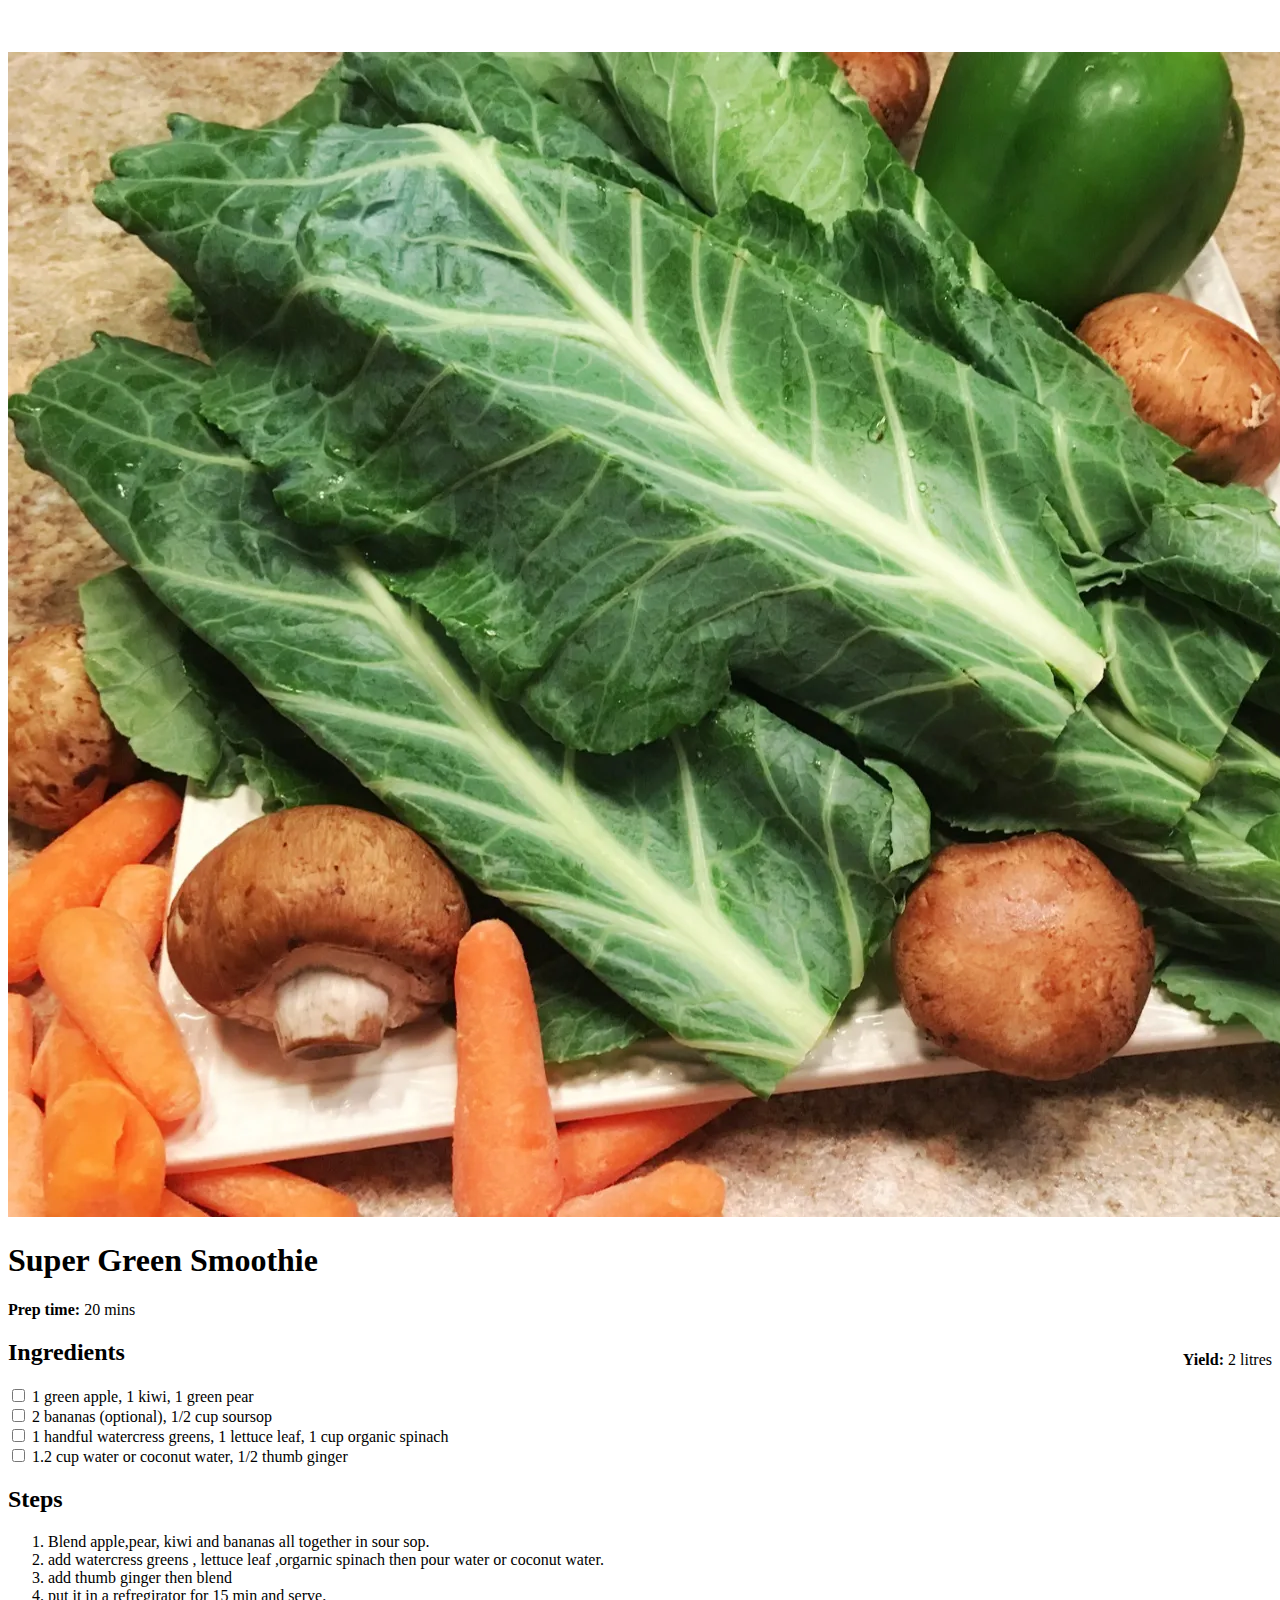
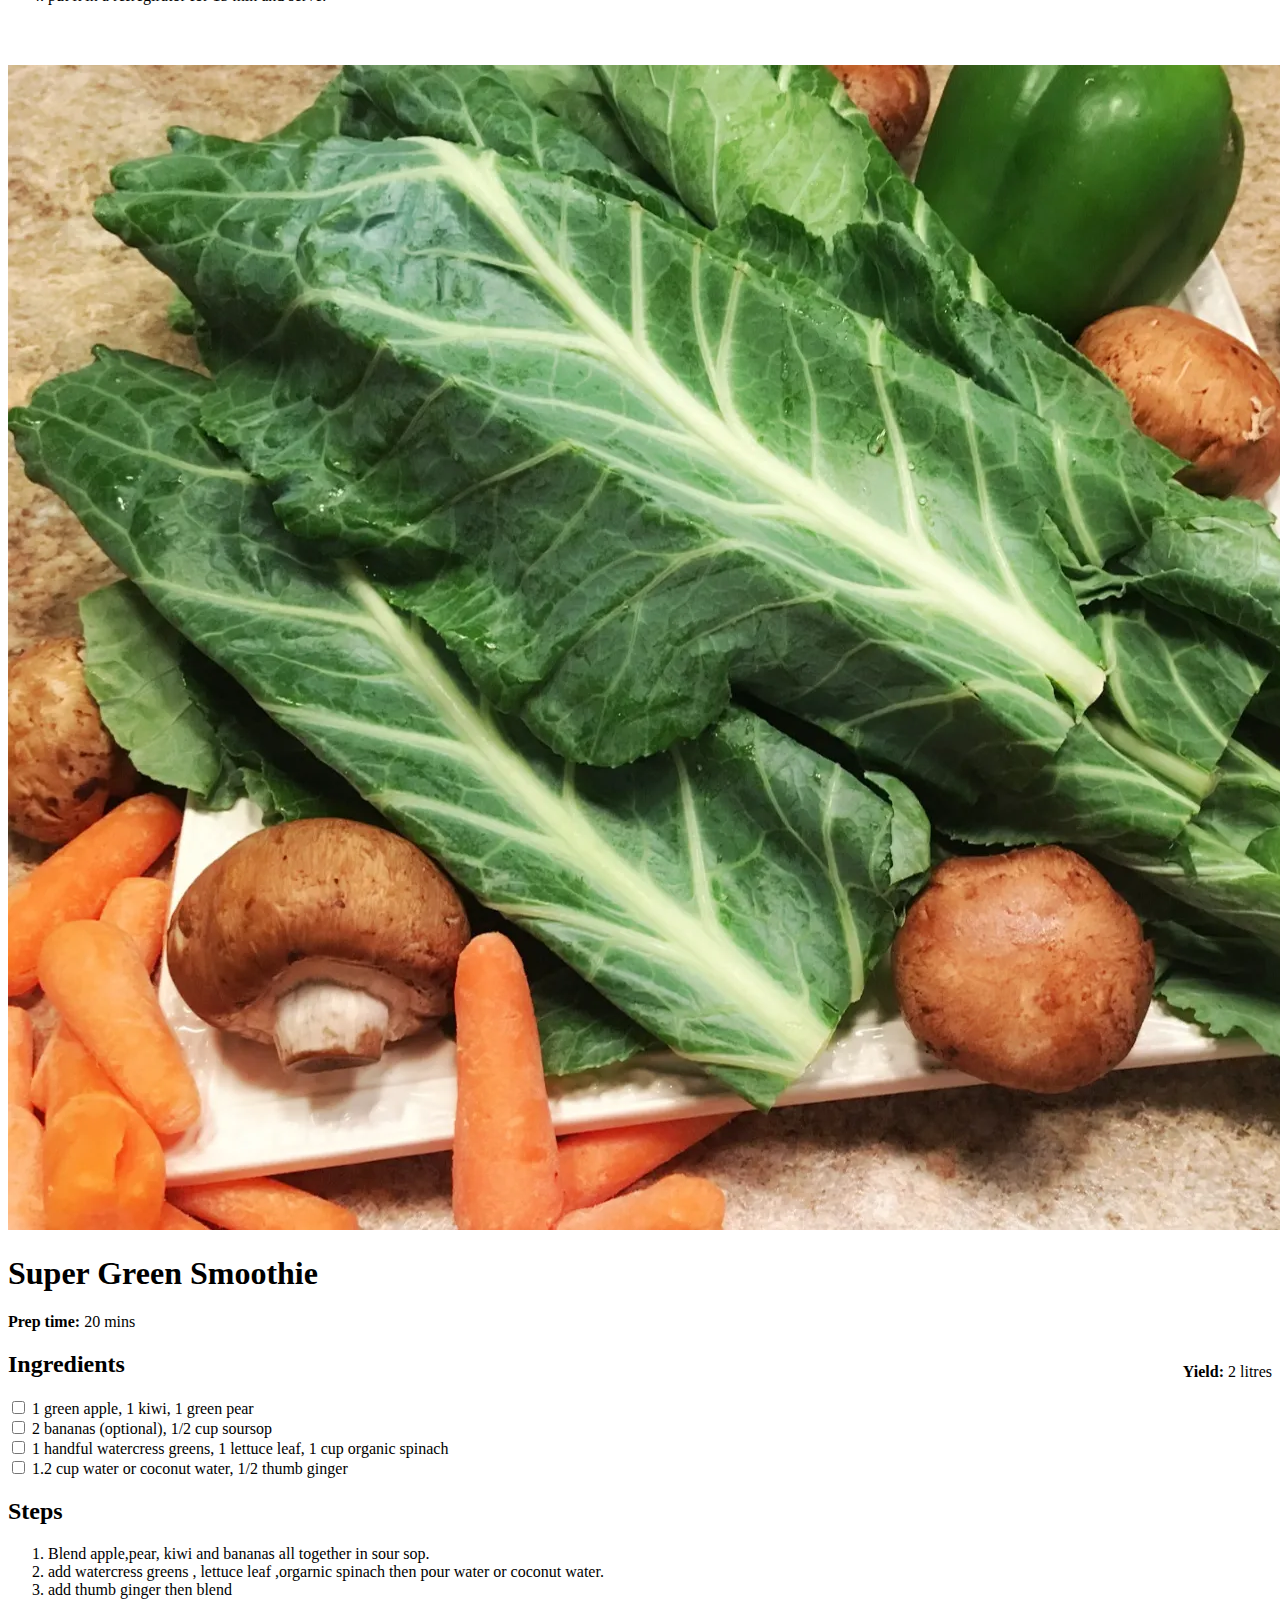
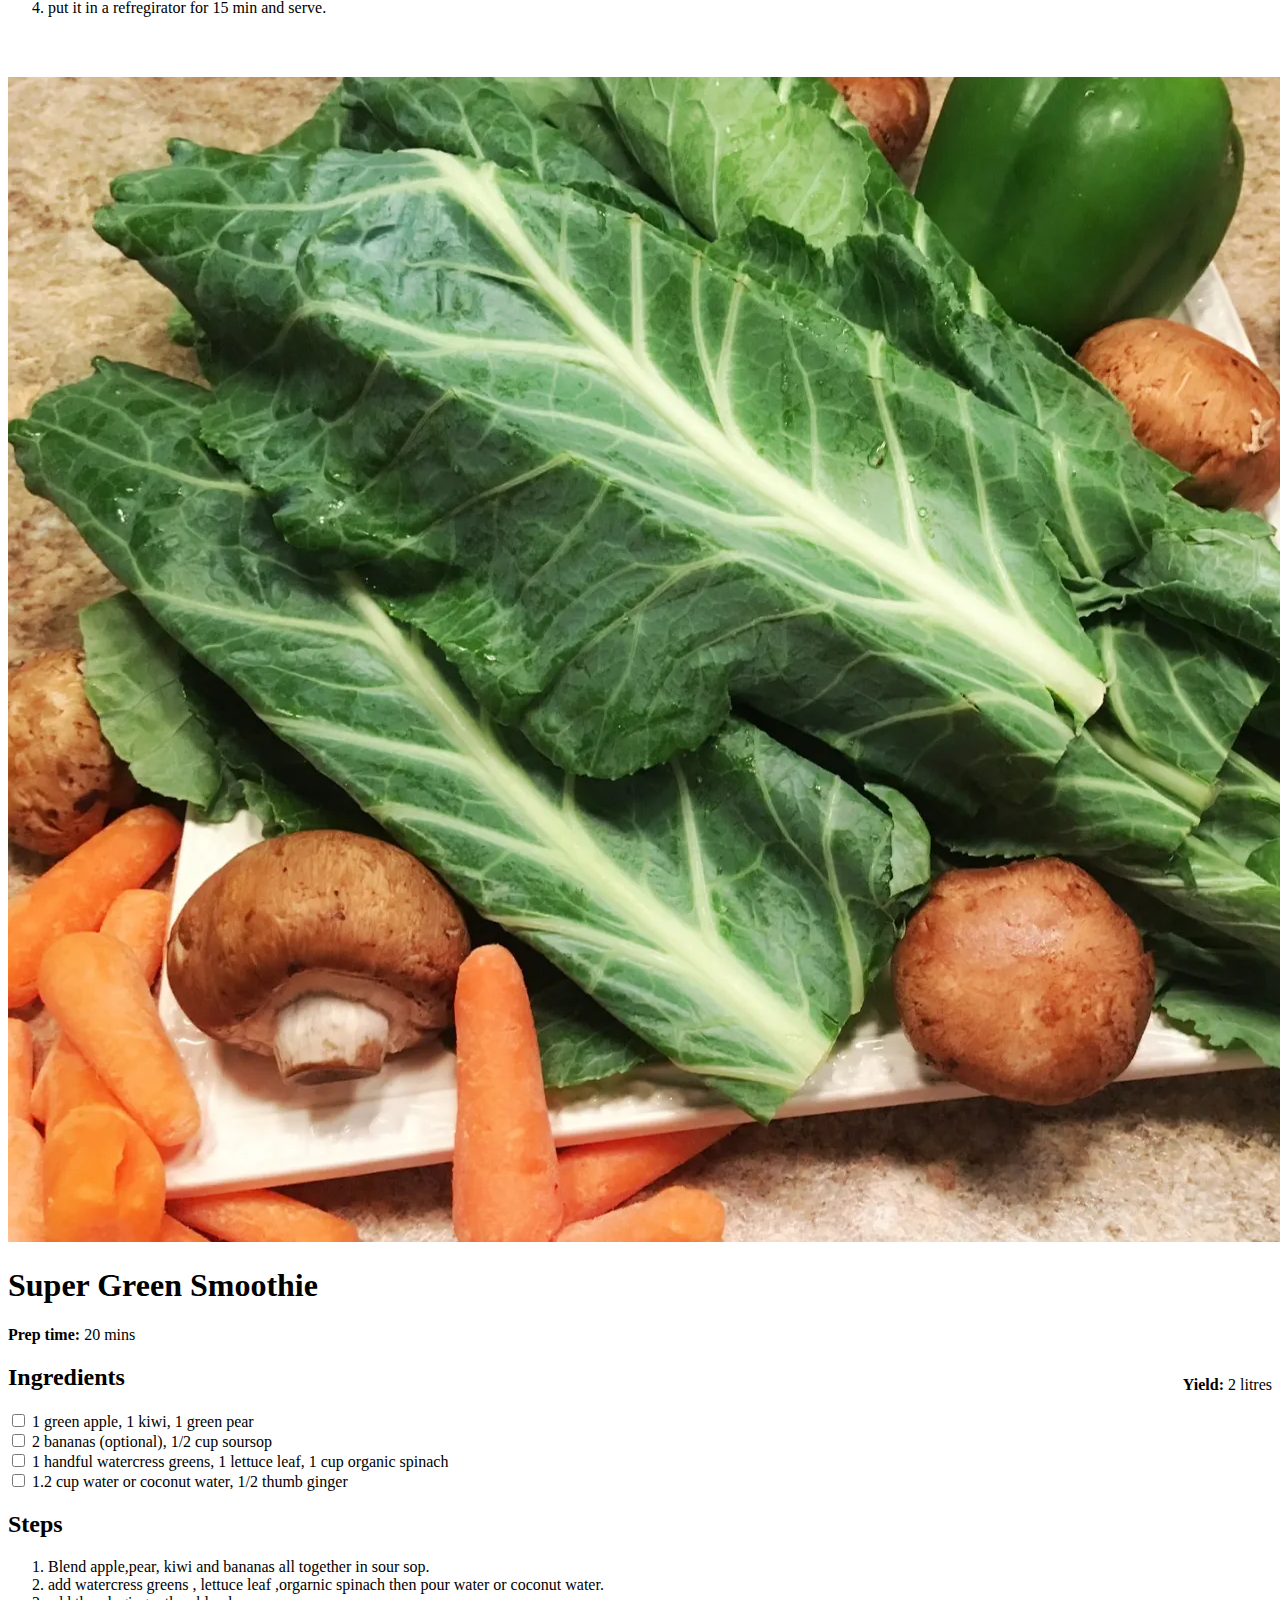
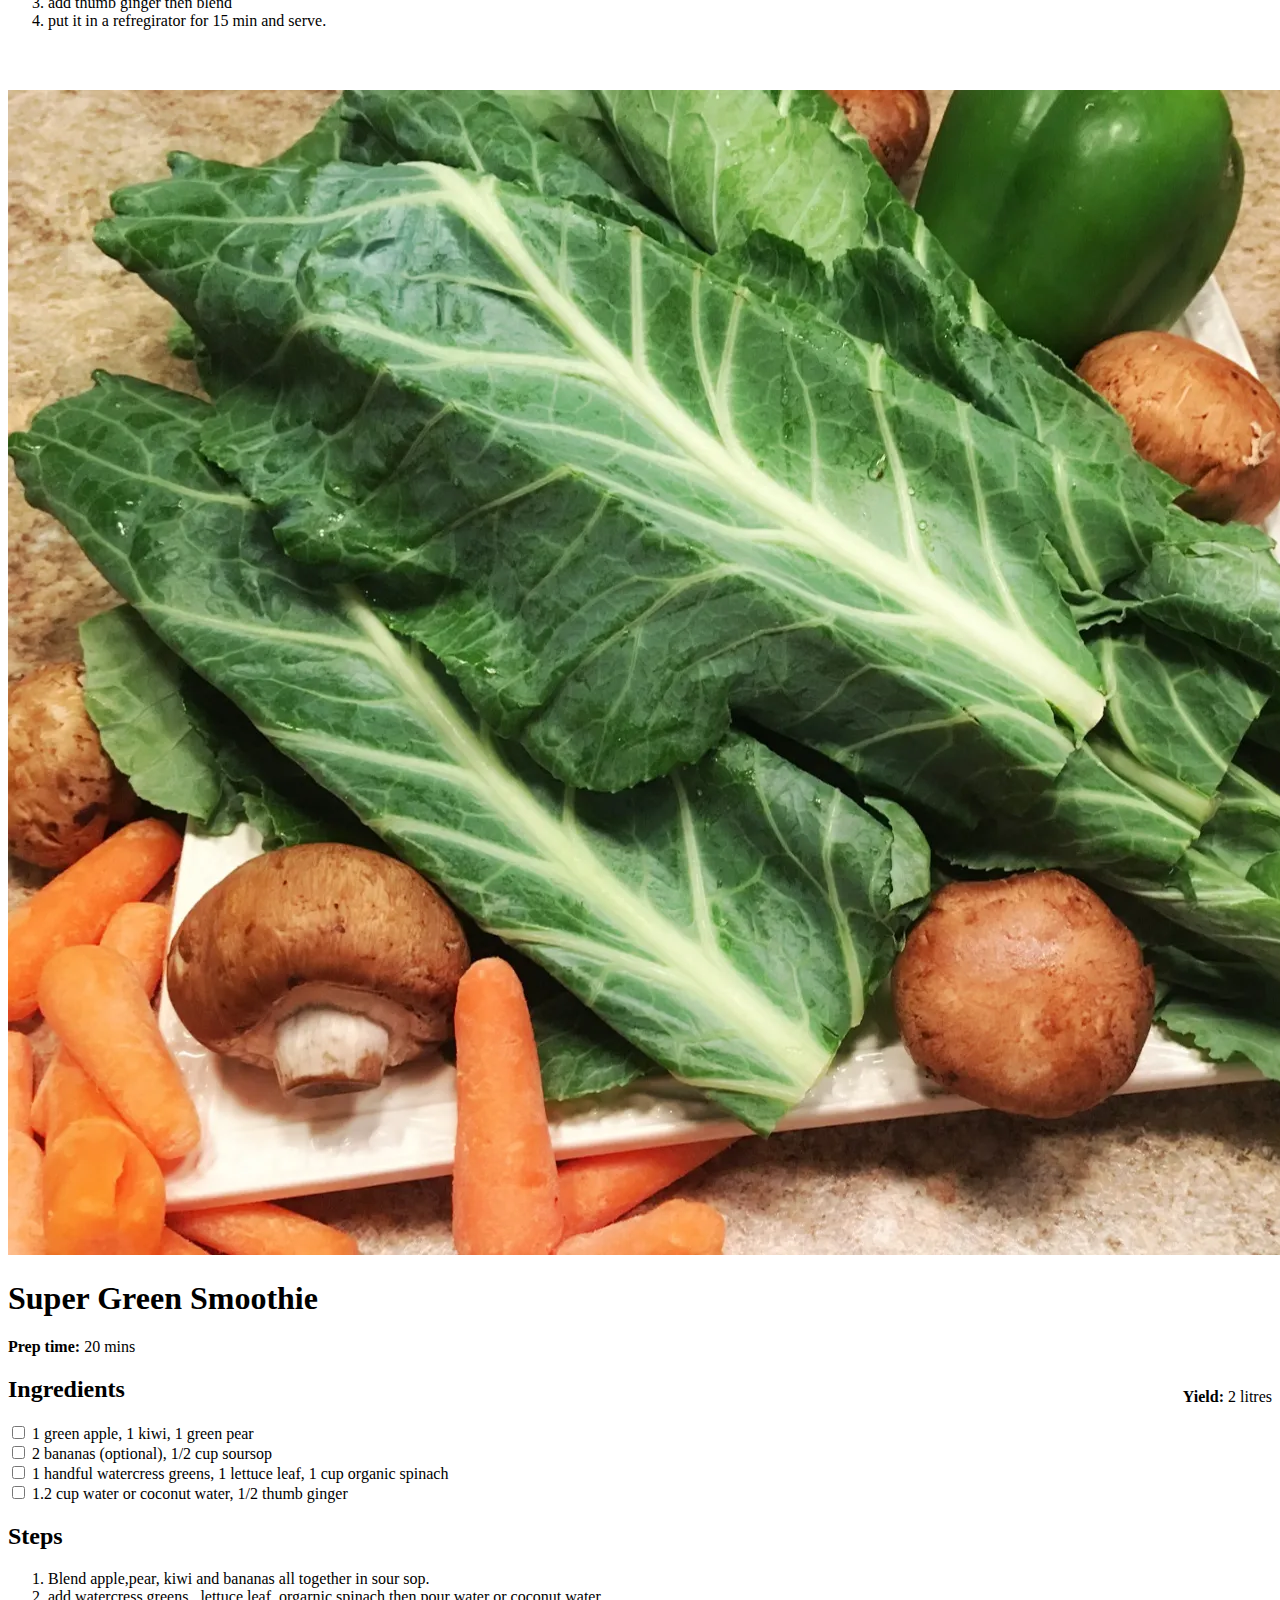
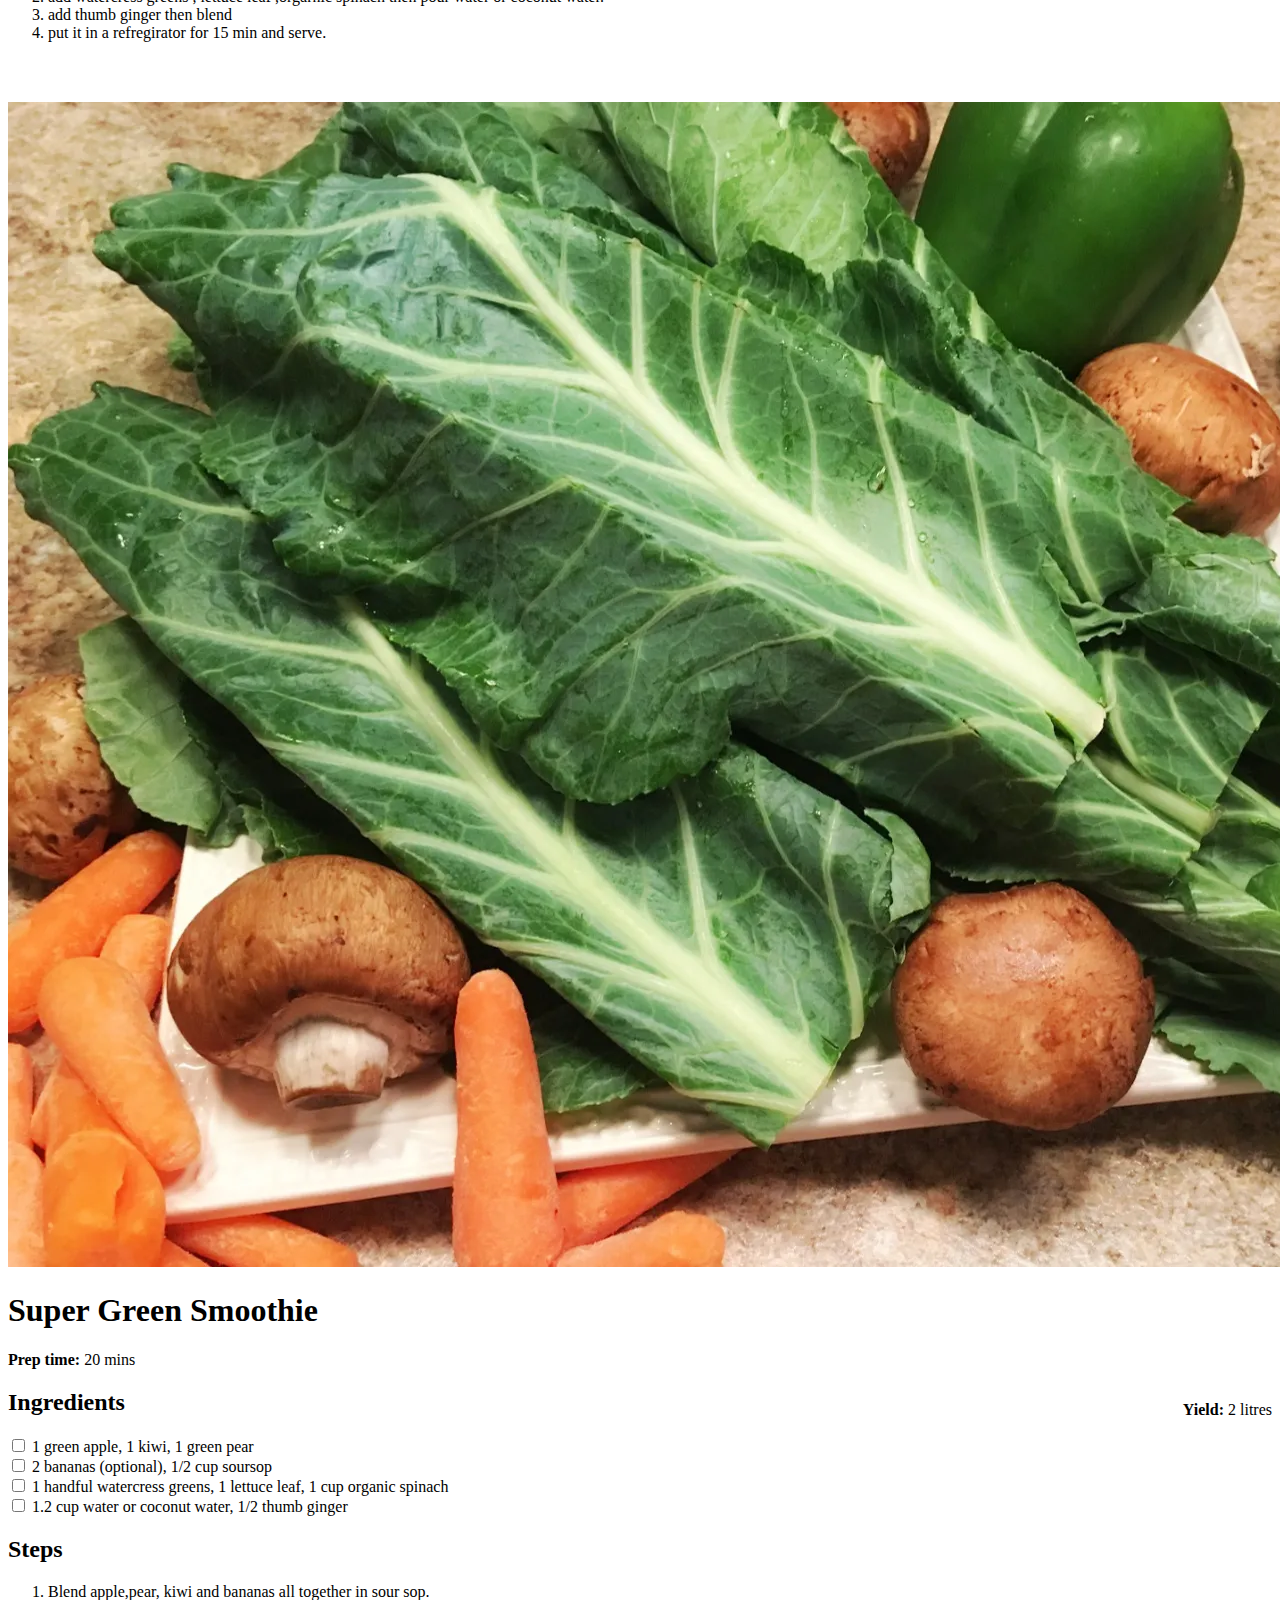
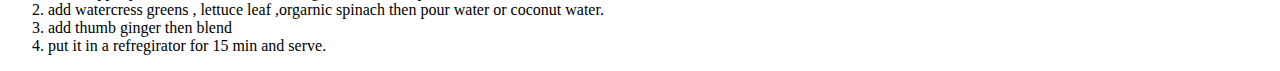
==== greens.html @ c5605684 "Rename Greens.html to greens.html" ====
<!DOCTYPE html>
<html>
<head>
    <meta charset='utf-8'>
    <meta http-equiv='X-UA-Compatible' content='IE=edge'>
    <title>My Recipy Book | Drinks | Super Green Smoothie</title>
    <meta name='viewport' content='width=device-width, initial-scale=1'>
    <link rel='stylesheet' type='text/css' media='screen' href='style.css'>
    <link rel="stylesheet" href="MyRecipeBook-Resources/fontAwesome/css/all.css"
    <script src='main.js'></script>
</head>
<body class="body-recipe">
    <div class="header">
        <a href="drinks.html">
            <i class="fas fa-arrow-left"></i>
        </a>
        <img src="images/logo-text.png">
    </div>
    <div id="recipe">
        <div class="recipe-details">
            <img src="images/Collard-Greens-Header-Header.webp">
            <h1>Super Green Smoothie</h1>

            <div class="recipe-details-info">
                <p><b>Prep time:</b> 20 mins</p>
                <p style="float: right; "><b>Yield:</b> 2 litres</p>
            </div>

            <div class="recipe-details-ingredients">
                <h2>Ingredients</h2>

                <input id="check-01" type="checkbox">
                <label for="check-01">
                    1 green apple, 1 kiwi, 1 green pear</label>
                <br>

                <input id="check-02" type="checkbox">
                <label for="check-02">2 bananas (optional), 1/2 cup soursop</label>
                <br>

                <input id="check-03" type="checkbox">
                <label for="check-03">1 handful watercress greens, 1 lettuce leaf, 1 cup organic spinach</label>
                <br>

                <input id="check-04" type="checkbox">
                <label for="check-04">1.2 cup water or coconut water, 1/2 thumb ginger</label>
                <br>

                
            </div>

            <div class="recipe-details-step">
                <h2>Steps</h2>
                <ol>
                    <li>Blend apple,pear, kiwi and bananas all together in sour sop.</li>
                    <li>add watercress greens , lettuce leaf ,orgarnic spinach then pour water or coconut water.</li>
                    <li> add thumb ginger then blend</li>
                    <li>put it in a refregirator for 15 min and serve.</li>
                </ol>
            </div>
        </div>
    </div>
    
</body>
</html><!DOCTYPE html>
<html>
<head>
    <meta charset='utf-8'>
    <meta http-equiv='X-UA-Compatible' content='IE=edge'>
    <title>My Recipy Book | Drinks | Super Green Smoothie</title>
    <meta name='viewport' content='width=device-width, initial-scale=1'>
    <link rel='stylesheet' type='text/css' media='screen' href='style.css'>
    <link rel="stylesheet" href="MyRecipeBook-Resources/fontAwesome/css/all.css"
    <script src='main.js'></script>
</head>
<body class="body-recipe">
    <div class="header">
        <a href="drinks.html">
            <i class="fas fa-arrow-left"></i>
        </a>
        <img src="images/logo-text.png">
    </div>
    <div id="recipe">
        <div class="recipe-details">
            <img src="images/Collard-Greens-Header-Header.webp">
            <h1>Super Green Smoothie</h1>

            <div class="recipe-details-info">
                <p><b>Prep time:</b> 20 mins</p>
                <p style="float: right; "><b>Yield:</b> 2 litres</p>
            </div>

            <div class="recipe-details-ingredients">
                <h2>Ingredients</h2>

                <input id="check-01" type="checkbox">
                <label for="check-01">
                    1 green apple, 1 kiwi, 1 green pear</label>
                <br>

                <input id="check-02" type="checkbox">
                <label for="check-02">2 bananas (optional), 1/2 cup soursop</label>
                <br>

                <input id="check-03" type="checkbox">
                <label for="check-03">1 handful watercress greens, 1 lettuce leaf, 1 cup organic spinach</label>
                <br>

                <input id="check-04" type="checkbox">
                <label for="check-04">1.2 cup water or coconut water, 1/2 thumb ginger</label>
                <br>

                
            </div>

            <div class="recipe-details-step">
                <h2>Steps</h2>
                <ol>
                    <li>Blend apple,pear, kiwi and bananas all together in sour sop.</li>
                    <li>add watercress greens , lettuce leaf ,orgarnic spinach then pour water or coconut water.</li>
                    <li> add thumb ginger then blend</li>
                    <li>put it in a refregirator for 15 min and serve.</li>
                </ol>
            </div>
        </div>
    </div>
    
</body>
</html><!DOCTYPE html>
<html>
<head>
    <meta charset='utf-8'>
    <meta http-equiv='X-UA-Compatible' content='IE=edge'>
    <title>My Recipy Book | Drinks | Super Green Smoothie</title>
    <meta name='viewport' content='width=device-width, initial-scale=1'>
    <link rel='stylesheet' type='text/css' media='screen' href='style.css'>
    <link rel="stylesheet" href="MyRecipeBook-Resources/fontAwesome/css/all.css"
    <script src='main.js'></script>
</head>
<body class="body-recipe">
    <div class="header">
        <a href="drinks.html">
            <i class="fas fa-arrow-left"></i>
        </a>
        <img src="images/logo-text.png">
    </div>
    <div id="recipe">
        <div class="recipe-details">
            <img src="images/Collard-Greens-Header-Header.webp">
            <h1>Super Green Smoothie</h1>

            <div class="recipe-details-info">
                <p><b>Prep time:</b> 20 mins</p>
                <p style="float: right; "><b>Yield:</b> 2 litres</p>
            </div>

            <div class="recipe-details-ingredients">
                <h2>Ingredients</h2>

                <input id="check-01" type="checkbox">
                <label for="check-01">
                    1 green apple, 1 kiwi, 1 green pear</label>
                <br>

                <input id="check-02" type="checkbox">
                <label for="check-02">2 bananas (optional), 1/2 cup soursop</label>
                <br>

                <input id="check-03" type="checkbox">
                <label for="check-03">1 handful watercress greens, 1 lettuce leaf, 1 cup organic spinach</label>
                <br>

                <input id="check-04" type="checkbox">
                <label for="check-04">1.2 cup water or coconut water, 1/2 thumb ginger</label>
                <br>

                
            </div>

            <div class="recipe-details-step">
                <h2>Steps</h2>
                <ol>
                    <li>Blend apple,pear, kiwi and bananas all together in sour sop.</li>
                    <li>add watercress greens , lettuce leaf ,orgarnic spinach then pour water or coconut water.</li>
                    <li> add thumb ginger then blend</li>
                    <li>put it in a refregirator for 15 min and serve.</li>
                </ol>
            </div>
        </div>
    </div>
    
</body>
</html><!DOCTYPE html>
<html>
<head>
    <meta charset='utf-8'>
    <meta http-equiv='X-UA-Compatible' content='IE=edge'>
    <title>My Recipy Book | Drinks | Super Green Smoothie</title>
    <meta name='viewport' content='width=device-width, initial-scale=1'>
    <link rel='stylesheet' type='text/css' media='screen' href='style.css'>
    <script src='main.js'></script>
</head>
<body class="body-recipe">
    <div class="header">
        <a href="drinks.html">
            <i class="fas fa-arrow-left"></i>
        </a>
        <img src="images/logo-text.png">
    </div>
    <div id="recipe">
        <div class="recipe-details">
            <img src="images/Collard-Greens-Header-Header.webp">
            <h1>Super Green Smoothie</h1>

            <div class="recipe-details-info">
                <p><b>Prep time:</b> 20 mins</p>
                <p style="float: right; "><b>Yield:</b> 2 litres</p>
            </div>

            <div class="recipe-details-ingredients">
                <h2>Ingredients</h2>

                <input id="check-01" type="checkbox">
                <label for="check-01">
                    1 green apple, 1 kiwi, 1 green pear</label>
                <br>

                <input id="check-02" type="checkbox">
                <label for="check-02">2 bananas (optional), 1/2 cup soursop</label>
                <br>

                <input id="check-03" type="checkbox">
                <label for="check-03">1 handful watercress greens, 1 lettuce leaf, 1 cup organic spinach</label>
                <br>

                <input id="check-04" type="checkbox">
                <label for="check-04">1.2 cup water or coconut water, 1/2 thumb ginger</label>
                <br>

                
            </div>

            <div class="recipe-details-step">
                <h2>Steps</h2>
                <ol>
                    <li>Blend apple,pear, kiwi and bananas all together in sour sop.</li>
                    <li>add watercress greens , lettuce leaf ,orgarnic spinach then pour water or coconut water.</li>
                    <li> add thumb ginger then blend</li>
                    <li>put it in a refregirator for 15 min and serve.</li>
                </ol>
            </div>
        </div>
    </div>
    
</body>
</html><!DOCTYPE html>
<html>
<head>
    <meta charset='utf-8'>
    <meta http-equiv='X-UA-Compatible' content='IE=edge'>
    <title>My Recipy Book | Drinks | Super Green Smoothie</title>
    <meta name='viewport' content='width=device-width, initial-scale=1'>
    <link rel='stylesheet' type='text/css' media='screen' href='style.css'>
    <script src='main.js'></script>
</head>
<body class="body-recipe">
    <div class="header">
        <a href="drinks.html">
            <i class="fas fa-arrow-left"></i>
        </a>
        <img src="images/logo-text.png">
    </div>
    <div id="recipe">
        <div class="recipe-details">
            <img src="images/Collard-Greens-Header-Header.webp">
            <h1>Super Green Smoothie</h1>

            <div class="recipe-details-info">
                <p><b>Prep time:</b> 20 mins</p>
                <p style="float: right; "><b>Yield:</b> 2 litres</p>
            </div>

            <div class="recipe-details-ingredients">
                <h2>Ingredients</h2>

                <input id="check-01" type="checkbox">
                <label for="check-01">
                    1 green apple, 1 kiwi, 1 green pear</label>
                <br>

                <input id="check-02" type="checkbox">
                <label for="check-02">2 bananas (optional), 1/2 cup soursop</label>
                <br>

                <input id="check-03" type="checkbox">
                <label for="check-03">1 handful watercress greens, 1 lettuce leaf, 1 cup organic spinach</label>
                <br>

                <input id="check-04" type="checkbox">
                <label for="check-04">1.2 cup water or coconut water, 1/2 thumb ginger</label>
                <br>

                
            </div>

            <div class="recipe-details-step">
                <h2>Steps</h2>
                <ol>
                    <li>Blend apple,pear, kiwi and bananas all together in sour sop.</li>
                    <li>add watercress greens , lettuce leaf ,orgarnic spinach then pour water or coconut water.</li>
                    <li> add thumb ginger then blend</li>
                    <li>put it in a refregirator for 15 min and serve.</li>
                </ol>
            </div>
        </div>
    </div>
</body>
</html>
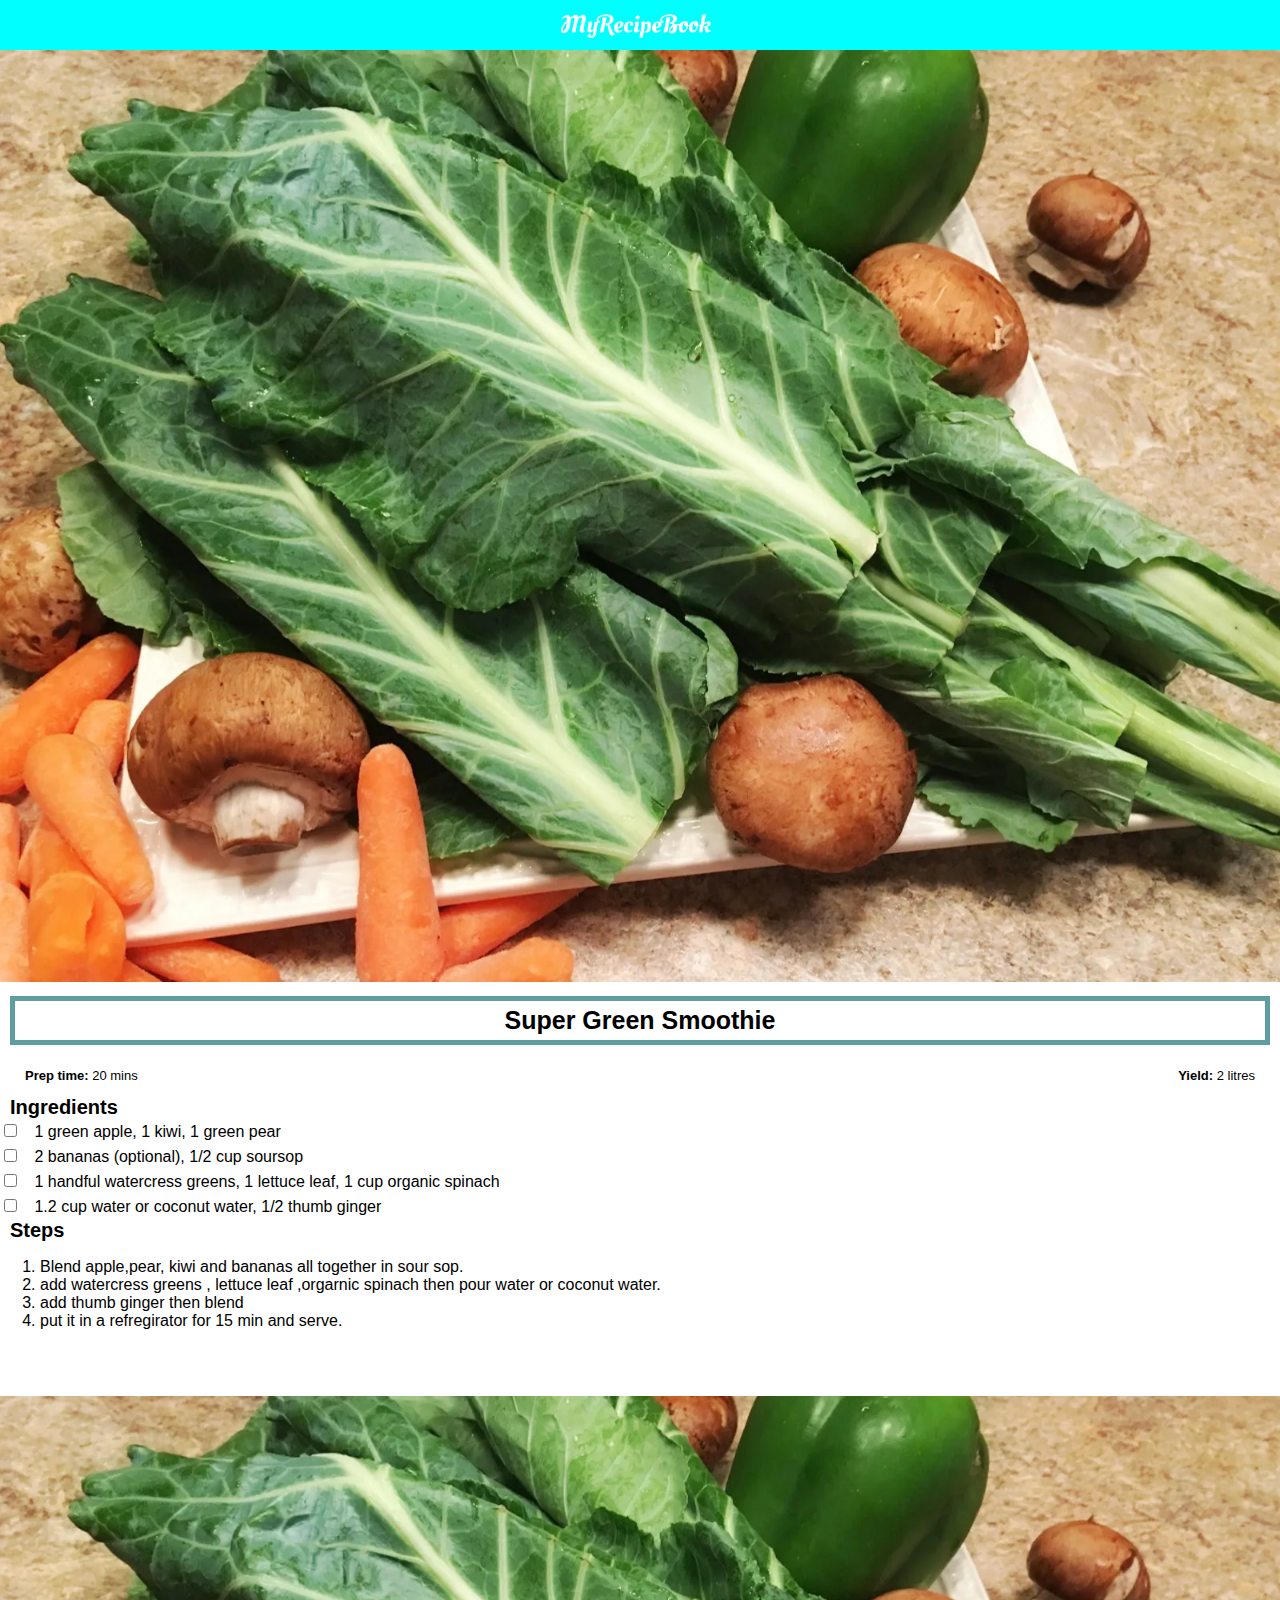
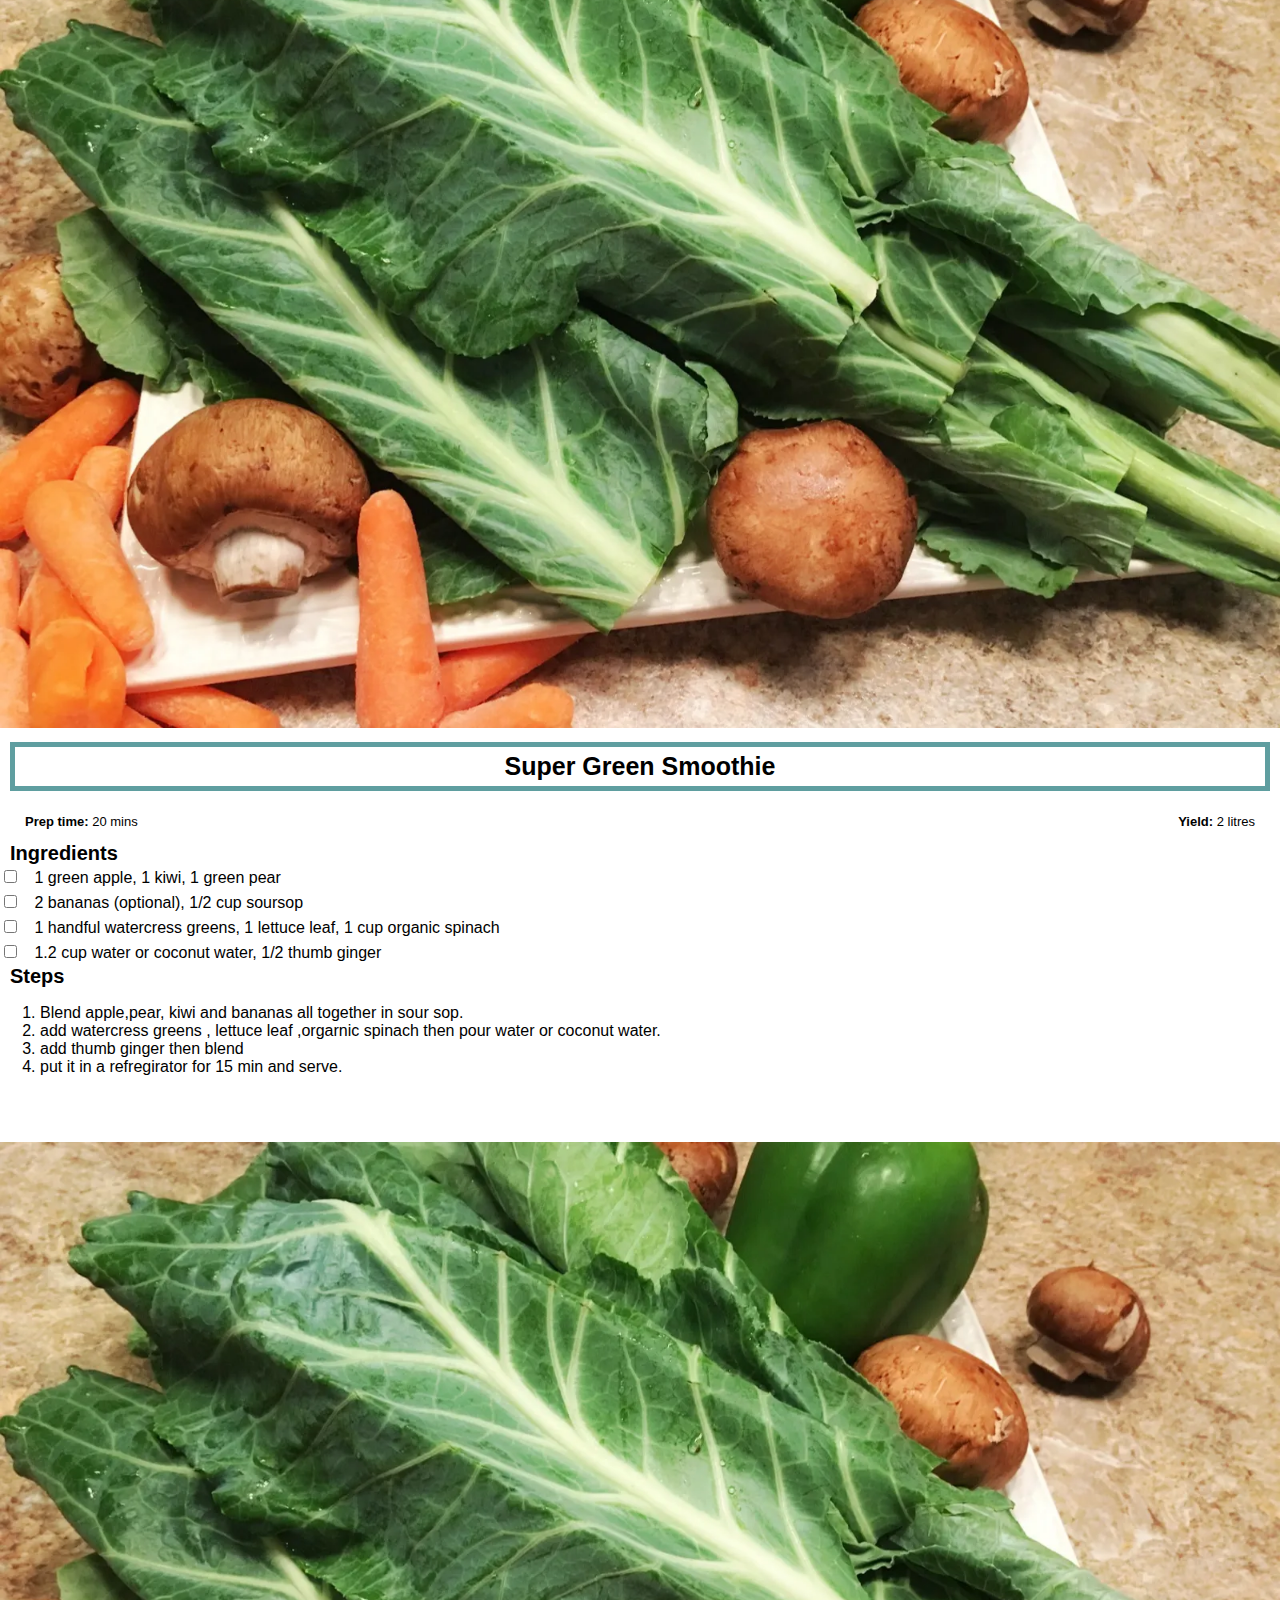
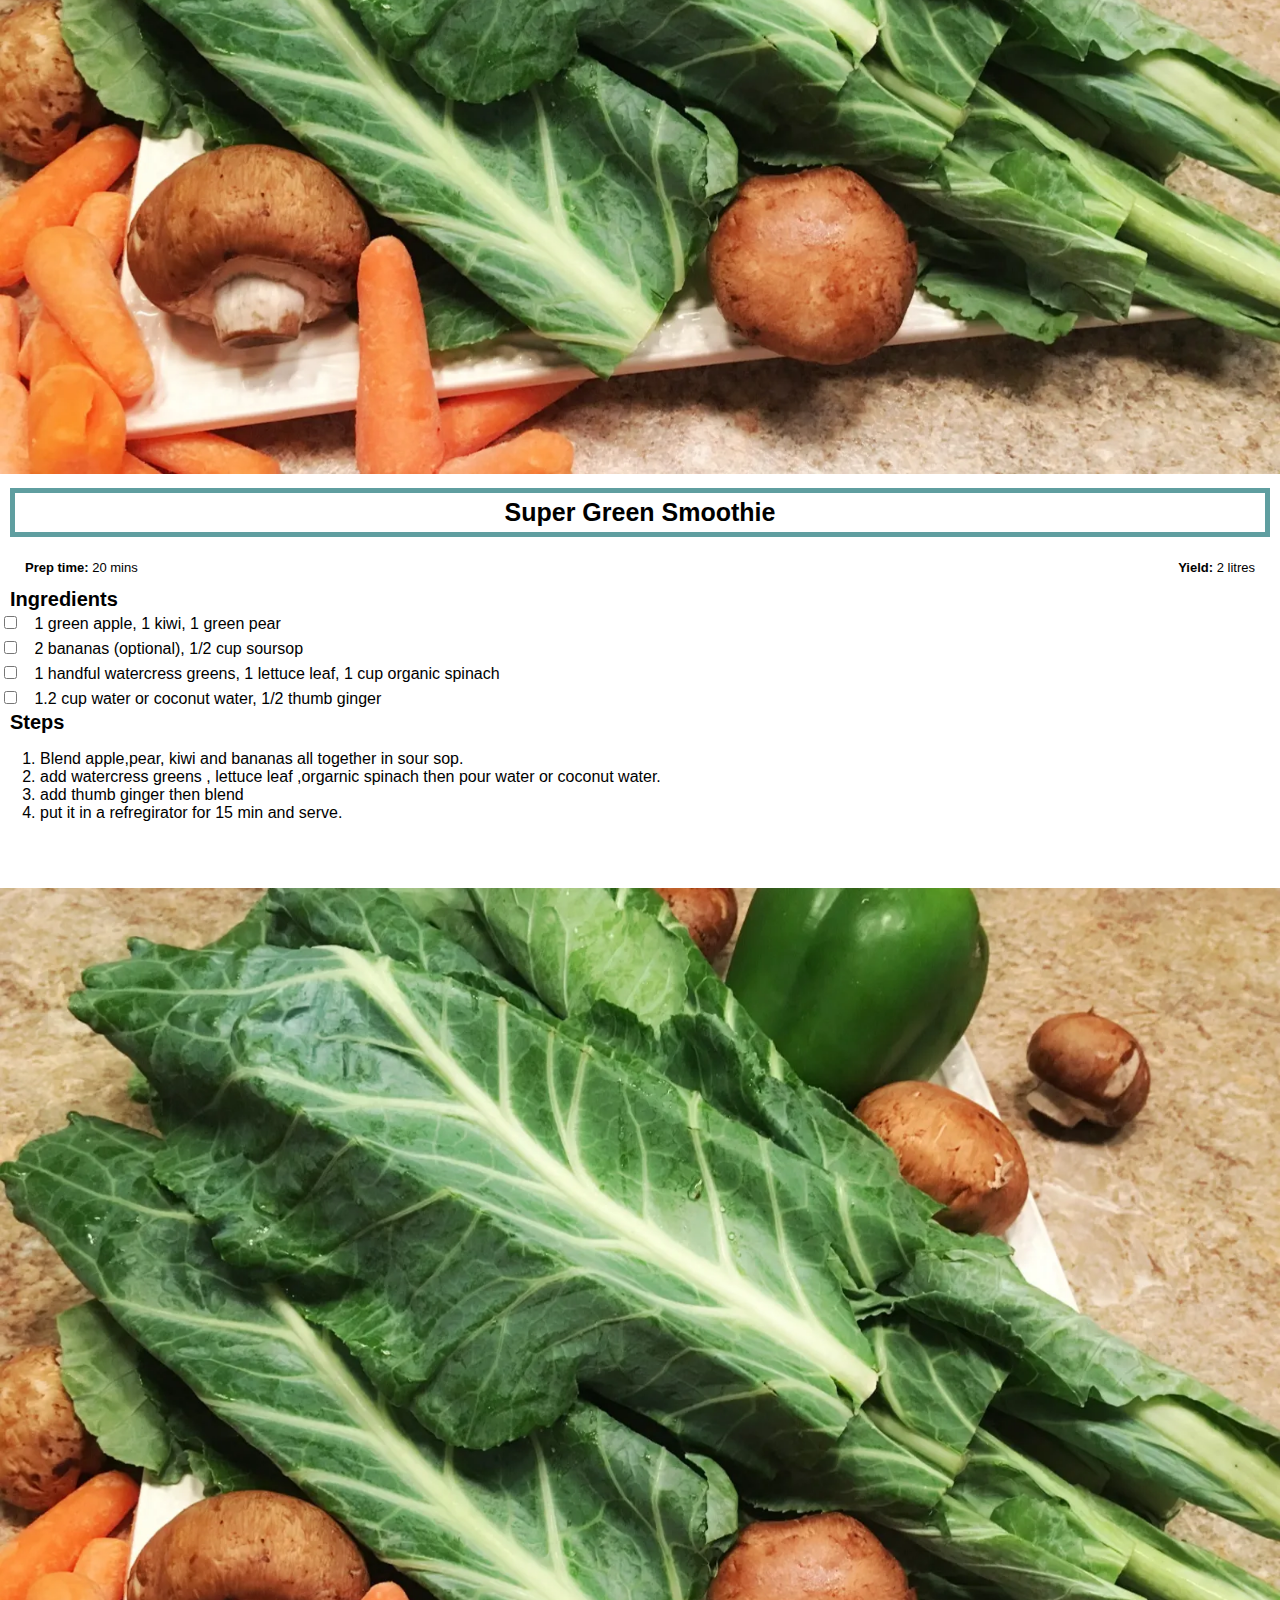
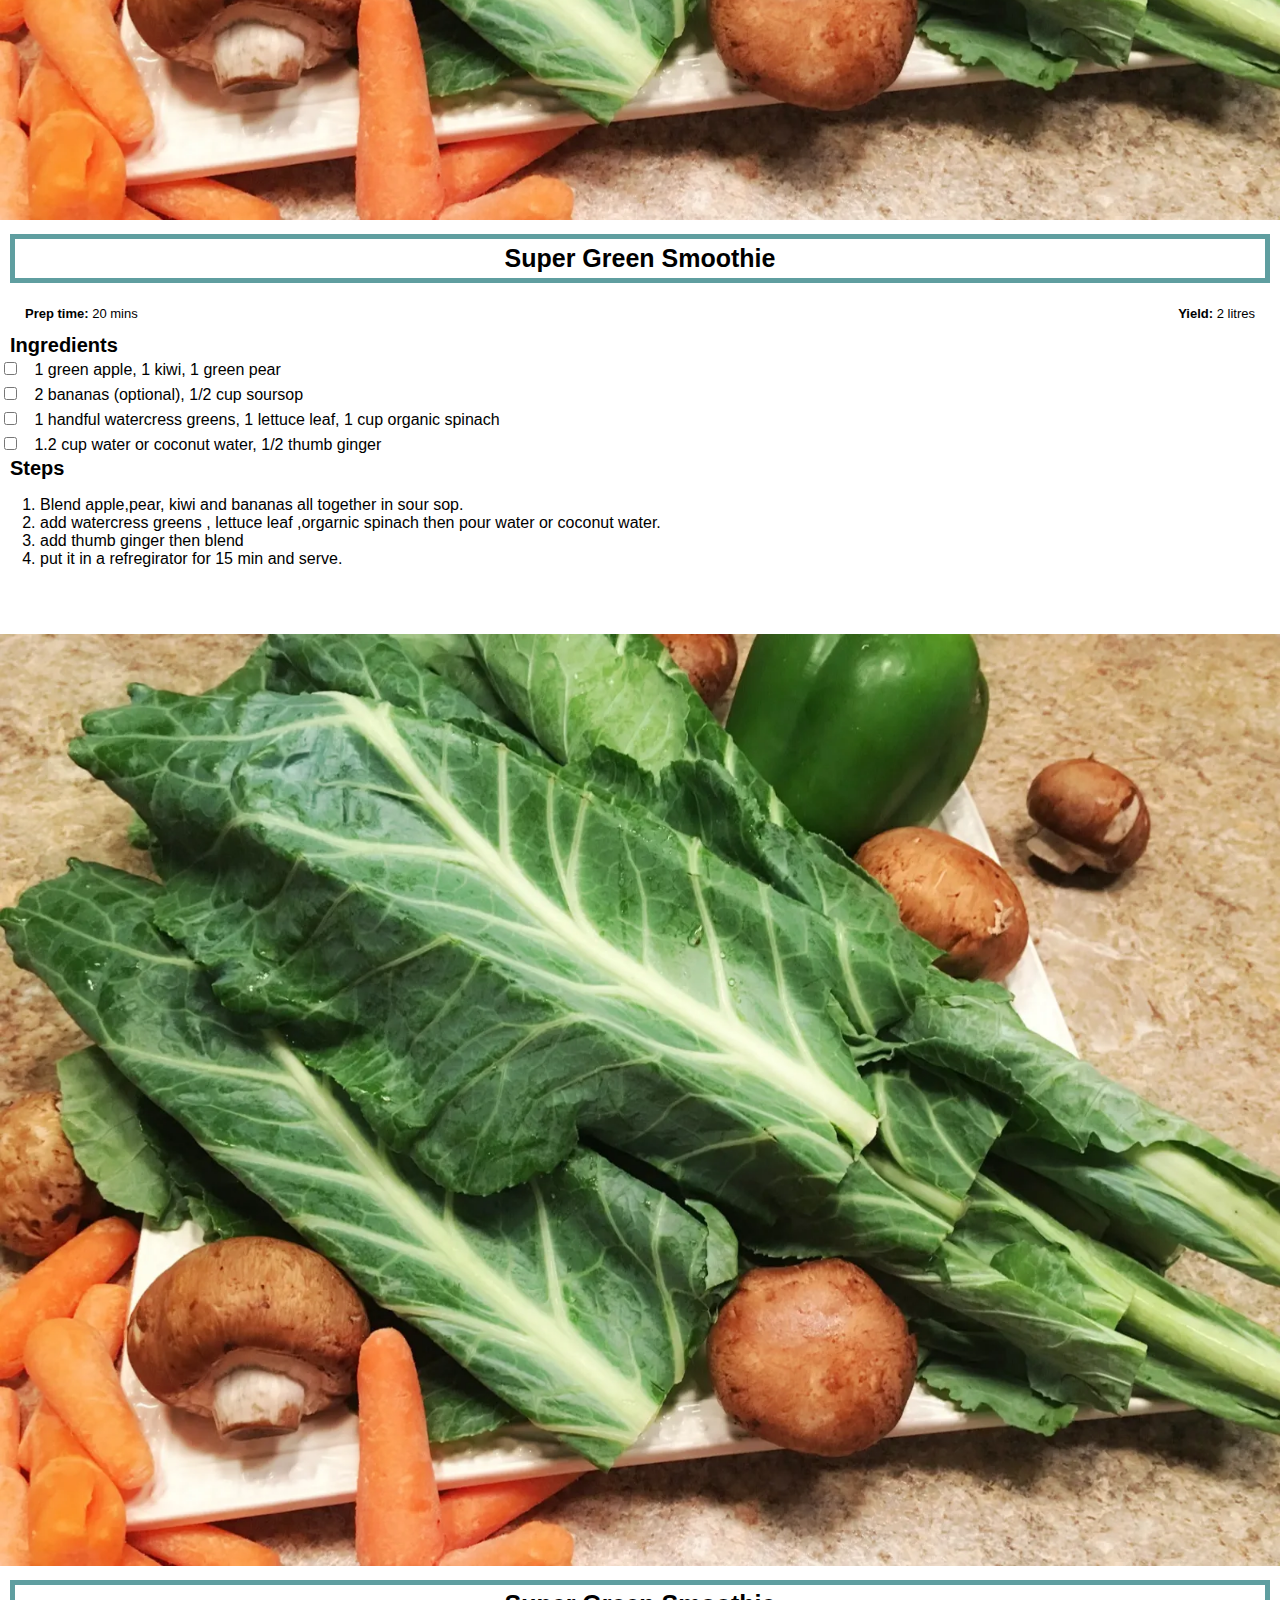
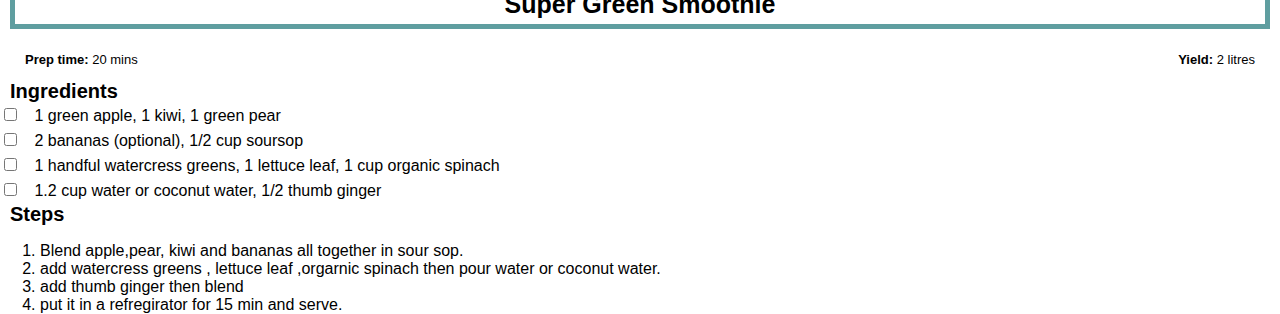
==== commit 70cc3bfc: "Update greens.html" ====
--- a/greens.html
+++ b/greens.html
@@ -45,6 +45,132 @@
                 <input id="check-04" type="checkbox">
                 <label for="check-04">1.2 cup water or coconut water, 1/2 thumb ginger</label>
                 <br>
+ 
+            </div>
+
+            <div class="recipe-details-step">
+                <h2>Steps</h2>
+                <ol>
+                    <li>Blend apple,pear, kiwi and bananas all together in sour sop.</li>
+                    <li>add watercress greens , lettuce leaf ,orgarnic spinach then pour water or coconut water.</li>
+                    <li> add thumb ginger then blend</li>
+                    <li>put it in a refregirator for 15 min and serve.</li>
+                </ol>
+            </div>
+        </div>
+    </div>
+    
+</body>
+</html><!DOCTYPE html>
+<html>
+<head>
+    <meta charset='utf-8'>
+    <meta http-equiv='X-UA-Compatible' content='IE=edge'>
+    <title>My Recipy Book | Drinks | Super Green Smoothie</title>
+    <meta name='viewport' content='width=device-width, initial-scale=1'>
+    <link rel='stylesheet' type='text/css' media='screen' href='style.css'>
+    <link rel="stylesheet" href="MyRecipeBook-Resources/fontAwesome/css/all.css"
+    <script src='main.js'></script>
+</head>
+<body class="body-recipe">
+    <div class="header">
+        <a href="drinks.html">
+            <i class="fas fa-arrow-left"></i>
+        </a>
+        <img src="images/logo-text.png">
+    </div>
+    <div id="recipe">
+        <div class="recipe-details">
+            <img src="images/Collard-Greens-Header-Header.webp">
+            <h1>Super Green Smoothie</h1>
+
+            <div class="recipe-details-info">
+                <p><b>Prep time:</b> 20 mins</p>
+                <p style="float: right; "><b>Yield:</b> 2 litres</p>
+            </div>
+
+            <div class="recipe-details-ingredients">
+                <h2>Ingredients</h2>
+
+                <input id="check-01" type="checkbox">
+                <label for="check-01">
+                    1 green apple, 1 kiwi, 1 green pear</label>
+                <br>
+
+                <input id="check-02" type="checkbox">
+                <label for="check-02">2 bananas (optional), 1/2 cup soursop</label>
+                <br>
+
+                <input id="check-03" type="checkbox">
+                <label for="check-03">1 handful watercress greens, 1 lettuce leaf, 1 cup organic spinach</label>
+                <br>
+
+                <input id="check-04" type="checkbox">
+                <label for="check-04">1.2 cup water or coconut water, 1/2 thumb ginger</label>
+                <br>
+  
+            </div>
+
+            <div class="recipe-details-step">
+                <h2>Steps</h2>
+                <ol>
+                    <li>Blend apple,pear, kiwi and bananas all together in sour sop.</li>
+                    <li>add watercress greens , lettuce leaf ,orgarnic spinach then pour water or coconut water.</li>
+                    <li> add thumb ginger then blend</li>
+                    <li>put it in a refregirator for 15 min and serve.</li>
+                </ol>
+            </div>
+        </div>
+    </div>
+    
+</body>
+</html><!DOCTYPE html>
+<html>
+<head>
+    <meta charset='utf-8'>
+    <meta http-equiv='X-UA-Compatible' content='IE=edge'>
+    <title>My Recipy Book | Drinks | Super Green Smoothie</title>
+    <meta name='viewport' content='width=device-width, initial-scale=1'>
+    <link rel='stylesheet' type='text/css' media='screen' href='style.css'>
+    <link rel="stylesheet" href="MyRecipeBook-Resources/fontAwesome/css/all.css"
+    <script src='main.js'></script>
+</head>
+<body class="body-recipe">
+    <div class="header">
+        <a href="drinks.html">
+            <i class="fas fa-arrow-left"></i>
+        </a>
+        <img src="images/logo-text.png">
+    </div>
+    <div id="recipe">
+        <div class="recipe-details">
+            <img src="images/Collard-Greens-Header-Header.webp">
+            <h1>Super Green Smoothie</h1>
+
+            <div class="recipe-details-info">
+                <p><b>Prep time:</b> 20 mins</p>
+                <p style="float: right; "><b>Yield:</b> 2 litres</p>
+            </div>
+
+            <div class="recipe-details-ingredients">
+                <h2>Ingredients</h2>
+
+                <input id="check-01" type="checkbox">
+                <label for="check-01">
+                    1 green apple, 1 kiwi, 1 green pear</label>
+                <br>
+
+                <input id="check-02" type="checkbox">
+                <label for="check-02">2 bananas (optional), 1/2 cup soursop</label>
+                <br>
+
+                <input id="check-03" type="checkbox">
+                <label for="check-03">1 handful watercress greens, 1 lettuce leaf, 1 cup organic spinach</label>
+                <br>
+
+                <input id="check-04" type="checkbox">
+                <label for="check-04">1.2 cup water or coconut water, 1/2 thumb ginger</label>
+                <br>
 
                 
             </div>
@@ -70,7 +196,6 @@
     <title>My Recipy Book | Drinks | Super Green Smoothie</title>
     <meta name='viewport' content='width=device-width, initial-scale=1'>
     <link rel='stylesheet' type='text/css' media='screen' href='style.css'>
-    <link rel="stylesheet" href="MyRecipeBook-Resources/fontAwesome/css/all.css"
     <script src='main.js'></script>
 </head>
 <body class="body-recipe">
@@ -134,173 +259,45 @@
     <title>My Recipy Book | Drinks | Super Green Smoothie</title>
     <meta name='viewport' content='width=device-width, initial-scale=1'>
     <link rel='stylesheet' type='text/css' media='screen' href='style.css'>
-    <link rel="stylesheet" href="MyRecipeBook-Resources/fontAwesome/css/all.css"
-    <script src='main.js'></script>
-</head>
-<body class="body-recipe">
-    <div class="header">
-        <a href="drinks.html">
-            <i class="fas fa-arrow-left"></i>
-        </a>
-        <img src="images/logo-text.png">
-    </div>
-    <div id="recipe">
-        <div class="recipe-details">
-            <img src="images/Collard-Greens-Header-Header.webp">
-            <h1>Super Green Smoothie</h1>
-
-            <div class="recipe-details-info">
-                <p><b>Prep time:</b> 20 mins</p>
-                <p style="float: right; "><b>Yield:</b> 2 litres</p>
-            </div>
-
-            <div class="recipe-details-ingredients">
-                <h2>Ingredients</h2>
-
-                <input id="check-01" type="checkbox">
-                <label for="check-01">
-                    1 green apple, 1 kiwi, 1 green pear</label>
-                <br>
-
-                <input id="check-02" type="checkbox">
-                <label for="check-02">2 bananas (optional), 1/2 cup soursop</label>
-                <br>
-
-                <input id="check-03" type="checkbox">
-                <label for="check-03">1 handful watercress greens, 1 lettuce leaf, 1 cup organic spinach</label>
-                <br>
-
-                <input id="check-04" type="checkbox">
-                <label for="check-04">1.2 cup water or coconut water, 1/2 thumb ginger</label>
-                <br>
-
-                
-            </div>
-
-            <div class="recipe-details-step">
-                <h2>Steps</h2>
-                <ol>
-                    <li>Blend apple,pear, kiwi and bananas all together in sour sop.</li>
-                    <li>add watercress greens , lettuce leaf ,orgarnic spinach then pour water or coconut water.</li>
-                    <li> add thumb ginger then blend</li>
-                    <li>put it in a refregirator for 15 min and serve.</li>
-                </ol>
-            </div>
-        </div>
-    </div>
-    
-</body>
-</html><!DOCTYPE html>
-<html>
-<head>
-    <meta charset='utf-8'>
-    <meta http-equiv='X-UA-Compatible' content='IE=edge'>
-    <title>My Recipy Book | Drinks | Super Green Smoothie</title>
-    <meta name='viewport' content='width=device-width, initial-scale=1'>
-    <link rel='stylesheet' type='text/css' media='screen' href='style.css'>
-    <script src='main.js'></script>
-</head>
-<body class="body-recipe">
-    <div class="header">
-        <a href="drinks.html">
-            <i class="fas fa-arrow-left"></i>
-        </a>
-        <img src="images/logo-text.png">
-    </div>
-    <div id="recipe">
-        <div class="recipe-details">
-            <img src="images/Collard-Greens-Header-Header.webp">
-            <h1>Super Green Smoothie</h1>
-
-            <div class="recipe-details-info">
-                <p><b>Prep time:</b> 20 mins</p>
-                <p style="float: right; "><b>Yield:</b> 2 litres</p>
-            </div>
-
-            <div class="recipe-details-ingredients">
-                <h2>Ingredients</h2>
-
-                <input id="check-01" type="checkbox">
-                <label for="check-01">
-                    1 green apple, 1 kiwi, 1 green pear</label>
-                <br>
-
-                <input id="check-02" type="checkbox">
-                <label for="check-02">2 bananas (optional), 1/2 cup soursop</label>
-                <br>
-
-                <input id="check-03" type="checkbox">
-                <label for="check-03">1 handful watercress greens, 1 lettuce leaf, 1 cup organic spinach</label>
-                <br>
-
-                <input id="check-04" type="checkbox">
-                <label for="check-04">1.2 cup water or coconut water, 1/2 thumb ginger</label>
-                <br>
-
-                
-            </div>
-
-            <div class="recipe-details-step">
-                <h2>Steps</h2>
-                <ol>
-                    <li>Blend apple,pear, kiwi and bananas all together in sour sop.</li>
-                    <li>add watercress greens , lettuce leaf ,orgarnic spinach then pour water or coconut water.</li>
-                    <li> add thumb ginger then blend</li>
-                    <li>put it in a refregirator for 15 min and serve.</li>
-                </ol>
-            </div>
-        </div>
-    </div>
-    
-</body>
-</html><!DOCTYPE html>
-<html>
-<head>
-    <meta charset='utf-8'>
-    <meta http-equiv='X-UA-Compatible' content='IE=edge'>
-    <title>My Recipy Book | Drinks | Super Green Smoothie</title>
-    <meta name='viewport' content='width=device-width, initial-scale=1'>
-    <link rel='stylesheet' type='text/css' media='screen' href='style.css'>
-    <script src='main.js'></script>
-</head>
-<body class="body-recipe">
-    <div class="header">
-        <a href="drinks.html">
-            <i class="fas fa-arrow-left"></i>
-        </a>
-        <img src="images/logo-text.png">
-    </div>
-    <div id="recipe">
-        <div class="recipe-details">
-            <img src="images/Collard-Greens-Header-Header.webp">
-            <h1>Super Green Smoothie</h1>
-
-            <div class="recipe-details-info">
-                <p><b>Prep time:</b> 20 mins</p>
-                <p style="float: right; "><b>Yield:</b> 2 litres</p>
-            </div>
-
-            <div class="recipe-details-ingredients">
-                <h2>Ingredients</h2>
-
-                <input id="check-01" type="checkbox">
-                <label for="check-01">
-                    1 green apple, 1 kiwi, 1 green pear</label>
-                <br>
-
-                <input id="check-02" type="checkbox">
-                <label for="check-02">2 bananas (optional), 1/2 cup soursop</label>
-                <br>
-
-                <input id="check-03" type="checkbox">
-                <label for="check-03">1 handful watercress greens, 1 lettuce leaf, 1 cup organic spinach</label>
-                <br>
-
-                <input id="check-04" type="checkbox">
-                <label for="check-04">1.2 cup water or coconut water, 1/2 thumb ginger</label>
-                <br>
-
-                
+    <script src='main.js'></script>
+</head>
+<body class="body-recipe">
+    <div class="header">
+        <a href="drinks.html">
+            <i class="fas fa-arrow-left"></i>
+        </a>
+        <img src="images/logo-text.png">
+    </div>
+    <div id="recipe">
+        <div class="recipe-details">
+            <img src="images/Collard-Greens-Header-Header.webp">
+            <h1>Super Green Smoothie</h1>
+
+            <div class="recipe-details-info">
+                <p><b>Prep time:</b> 20 mins</p>
+                <p style="float: right; "><b>Yield:</b> 2 litres</p>
+            </div>
+
+            <div class="recipe-details-ingredients">
+                <h2>Ingredients</h2>
+
+                <input id="check-01" type="checkbox">
+                <label for="check-01">
+                    1 green apple, 1 kiwi, 1 green pear</label>
+                <br>
+
+                <input id="check-02" type="checkbox">
+                <label for="check-02">2 bananas (optional), 1/2 cup soursop</label>
+                <br>
+
+                <input id="check-03" type="checkbox">
+                <label for="check-03">1 handful watercress greens, 1 lettuce leaf, 1 cup organic spinach</label>
+                <br>
+
+                <input id="check-04" type="checkbox">
+                <label for="check-04">1.2 cup water or coconut water, 1/2 thumb ginger</label>
+                <br>
+
             </div>
 
             <div class="recipe-details-step">
--- a/style.css
+++ b/style.css
@@ -0,0 +1,173 @@
+html{ 
+    height:100%;
+}
+body{
+    font-family: sans-serif;
+    margin:0px;
+    padding: 0px;
+    height: 100%;
+}
+body-home{
+    background-image: url('images/background-01-port.png');
+    background-position: center;
+    background-attachment: fixed;
+    background-repeat: no-repeat;
+    background-size: cover;
+}
+body-meals{
+    background-image: url('images/background-02-port.png');
+    background-position: center;
+    background-attachment: fixed;
+    background-repeat: no-repeat;
+    background-size: cover;
+} 
+/* header*/
+.header{
+    background-color: aqua;
+    width: 100%;
+    height: 50px;
+    top: 0%;
+    position: fixed;
+    overflow: hidden;
+    text-align: center;
+}
+.header i{
+    float: left;
+    padding: 17px 0px 0px 17px;
+    color: snow;
+}
+.header img{
+    width: 150px;
+    padding-top: 14px;
+    padding-right: 25px;
+}
+/*home page*/
+#home-logo-img{
+    width: 50px;
+    display: block;
+    margin: auto;
+    padding: 25px 10px 10px 10px;
+}
+#home-logo-text{
+    width: auto;
+    display: block;
+    margin: auto;
+}
+/*home page menu*/
+.home-menu-item{
+    text-decoration: none;
+    text-transform: uppercase;
+    color: snow;
+    font-size: 25px;
+    font-weight: bold;
+    text-align: center;
+    border: 5px solid snow;
+    display: block;
+    margin: auto;
+    margin: bottom 10px;
+    width:80% ;
+}
+/*Meals Page*/
+#meals{
+    padding-top: 50px;
+}
+.meals-list a{
+    text-decoration: none;
+}
+.meals-list-item{
+    border: 5px solid cadetblue;
+    margin: 10px;
+}
+.meals-list-item hl{
+    font-weight: bold;
+    font-size: 20px;
+    color: cadetblue;
+    padding-left: 10px;
+}
+.meals-list-item i{
+    float: right;
+    color: cadetblue;
+    padding-right: 10px;
+}
+.meals-list-item p{
+    font-size: 15px;
+    font-style: italic;
+    color: royalblue;
+    margin-top: -7px;
+    padding-left: 10px;
+}
+/*recipe page*/
+#recipe{
+    padding-top: 50px;
+}
+/*recipedetails*/
+.recipe-details img{
+    width: 100%;
+}
+.recipe-details h1{
+    font-size: 25px;
+    text-align: center;
+    border: 5px solid cadetblue;
+    margin: 10px;
+    padding: 5px;
+}
+.recipe-details h2{
+    font-size: 20px;
+    text-align: left;
+    margin: 0%;
+    margin-left: 10px;
+}
+.recipe-details-info{
+    margin-left: 25px;
+    margin-right: 25px;
+}
+.recipe-details-info p{
+    font-size: 13px;
+    display: inline-block;
+}
+.recipe-details-ingredients label{
+    line-height: 25px;
+    margin-left: 10px;
+}
+.recipe-details-steps{
+    padding-left: 28px;
+}
+/***responsive layout***/
+@media only screen and(min-width:600px){
+    #meals{
+        width: 80%;
+        margin: auto;
+    }
+    #recipe{
+        width: 80%;
+        margin: auto;
+    }
+}
+@media only screen and (min-width:1000){
+    #meals{
+        width: 60%;
+        margin: auto;
+    }
+    #recipe{
+        width: 60%;
+        margin: 60%;
+    }
+
+}
+@media only screen and (min-width:1500){
+    #meals{
+        width: 40%;
+        margin: auto;
+    }
+    #recipe{
+        width: 40%;
+        margin: auto;
+    }
+}
+@media only screen and (min-width:720px){
+    .body-home{
+        background-image: url('images/background-01-land.png')
+    }
+    .body-meals{
+        background-image: url('images/background-02-land.png');
+    }
--- a/style.css
+++ b/style.css
@@ -0,0 +1,173 @@
+html{ 
+    height:100%;
+}
+body{
+    font-family: sans-serif;
+    margin:0px;
+    padding: 0px;
+    height: 100%;
+}
+body-home{
+    background-image: url('images/background-01-port.png');
+    background-position: center;
+    background-attachment: fixed;
+    background-repeat: no-repeat;
+    background-size: cover;
+}
+body-meals{
+    background-image: url('images/background-02-port.png');
+    background-position: center;
+    background-attachment: fixed;
+    background-repeat: no-repeat;
+    background-size: cover;
+} 
+/* header*/
+.header{
+    background-color: aqua;
+    width: 100%;
+    height: 50px;
+    top: 0%;
+    position: fixed;
+    overflow: hidden;
+    text-align: center;
+}
+.header i{
+    float: left;
+    padding: 17px 0px 0px 17px;
+    color: snow;
+}
+.header img{
+    width: 150px;
+    padding-top: 14px;
+    padding-right: 25px;
+}
+/*home page*/
+#home-logo-img{
+    width: 50px;
+    display: block;
+    margin: auto;
+    padding: 25px 10px 10px 10px;
+}
+#home-logo-text{
+    width: auto;
+    display: block;
+    margin: auto;
+}
+/*home page menu*/
+.home-menu-item{
+    text-decoration: none;
+    text-transform: uppercase;
+    color: snow;
+    font-size: 25px;
+    font-weight: bold;
+    text-align: center;
+    border: 5px solid snow;
+    display: block;
+    margin: auto;
+    margin: bottom 10px;
+    width:80% ;
+}
+/*Meals Page*/
+#meals{
+    padding-top: 50px;
+}
+.meals-list a{
+    text-decoration: none;
+}
+.meals-list-item{
+    border: 5px solid cadetblue;
+    margin: 10px;
+}
+.meals-list-item hl{
+    font-weight: bold;
+    font-size: 20px;
+    color: cadetblue;
+    padding-left: 10px;
+}
+.meals-list-item i{
+    float: right;
+    color: cadetblue;
+    padding-right: 10px;
+}
+.meals-list-item p{
+    font-size: 15px;
+    font-style: italic;
+    color: royalblue;
+    margin-top: -7px;
+    padding-left: 10px;
+}
+/*recipe page*/
+#recipe{
+    padding-top: 50px;
+}
+/*recipedetails*/
+.recipe-details img{
+    width: 100%;
+}
+.recipe-details h1{
+    font-size: 25px;
+    text-align: center;
+    border: 5px solid cadetblue;
+    margin: 10px;
+    padding: 5px;
+}
+.recipe-details h2{
+    font-size: 20px;
+    text-align: left;
+    margin: 0%;
+    margin-left: 10px;
+}
+.recipe-details-info{
+    margin-left: 25px;
+    margin-right: 25px;
+}
+.recipe-details-info p{
+    font-size: 13px;
+    display: inline-block;
+}
+.recipe-details-ingredients label{
+    line-height: 25px;
+    margin-left: 10px;
+}
+.recipe-details-steps{
+    padding-left: 28px;
+}
+/***responsive layout***/
+@media only screen and(min-width:600px){
+    #meals{
+        width: 80%;
+        margin: auto;
+    }
+    #recipe{
+        width: 80%;
+        margin: auto;
+    }
+}
+@media only screen and (min-width:1000){
+    #meals{
+        width: 60%;
+        margin: auto;
+    }
+    #recipe{
+        width: 60%;
+        margin: 60%;
+    }
+
+}
+@media only screen and (min-width:1500){
+    #meals{
+        width: 40%;
+        margin: auto;
+    }
+    #recipe{
+        width: 40%;
+        margin: auto;
+    }
+}
+@media only screen and (min-width:720px){
+    .body-home{
+        background-image: url('images/background-01-land.png')
+    }
+    .body-meals{
+        background-image: url('images/background-02-land.png');
+    }
--- a/style.css
+++ b/style.css
@@ -0,0 +1,173 @@
+html{ 
+    height:100%;
+}
+body{
+    font-family: sans-serif;
+    margin:0px;
+    padding: 0px;
+    height: 100%;
+}
+body-home{
+    background-image: url('images/background-01-port.png');
+    background-position: center;
+    background-attachment: fixed;
+    background-repeat: no-repeat;
+    background-size: cover;
+}
+body-meals{
+    background-image: url('images/background-02-port.png');
+    background-position: center;
+    background-attachment: fixed;
+    background-repeat: no-repeat;
+    background-size: cover;
+} 
+/* header*/
+.header{
+    background-color: aqua;
+    width: 100%;
+    height: 50px;
+    top: 0%;
+    position: fixed;
+    overflow: hidden;
+    text-align: center;
+}
+.header i{
+    float: left;
+    padding: 17px 0px 0px 17px;
+    color: snow;
+}
+.header img{
+    width: 150px;
+    padding-top: 14px;
+    padding-right: 25px;
+}
+/*home page*/
+#home-logo-img{
+    width: 50px;
+    display: block;
+    margin: auto;
+    padding: 25px 10px 10px 10px;
+}
+#home-logo-text{
+    width: auto;
+    display: block;
+    margin: auto;
+}
+/*home page menu*/
+.home-menu-item{
+    text-decoration: none;
+    text-transform: uppercase;
+    color: snow;
+    font-size: 25px;
+    font-weight: bold;
+    text-align: center;
+    border: 5px solid snow;
+    display: block;
+    margin: auto;
+    margin: bottom 10px;
+    width:80% ;
+}
+/*Meals Page*/
+#meals{
+    padding-top: 50px;
+}
+.meals-list a{
+    text-decoration: none;
+}
+.meals-list-item{
+    border: 5px solid cadetblue;
+    margin: 10px;
+}
+.meals-list-item hl{
+    font-weight: bold;
+    font-size: 20px;
+    color: cadetblue;
+    padding-left: 10px;
+}
+.meals-list-item i{
+    float: right;
+    color: cadetblue;
+    padding-right: 10px;
+}
+.meals-list-item p{
+    font-size: 15px;
+    font-style: italic;
+    color: royalblue;
+    margin-top: -7px;
+    padding-left: 10px;
+}
+/*recipe page*/
+#recipe{
+    padding-top: 50px;
+}
+/*recipedetails*/
+.recipe-details img{
+    width: 100%;
+}
+.recipe-details h1{
+    font-size: 25px;
+    text-align: center;
+    border: 5px solid cadetblue;
+    margin: 10px;
+    padding: 5px;
+}
+.recipe-details h2{
+    font-size: 20px;
+    text-align: left;
+    margin: 0%;
+    margin-left: 10px;
+}
+.recipe-details-info{
+    margin-left: 25px;
+    margin-right: 25px;
+}
+.recipe-details-info p{
+    font-size: 13px;
+    display: inline-block;
+}
+.recipe-details-ingredients label{
+    line-height: 25px;
+    margin-left: 10px;
+}
+.recipe-details-steps{
+    padding-left: 28px;
+}
+/***responsive layout***/
+@media only screen and(min-width:600px){
+    #meals{
+        width: 80%;
+        margin: auto;
+    }
+    #recipe{
+        width: 80%;
+        margin: auto;
+    }
+}
+@media only screen and (min-width:1000){
+    #meals{
+        width: 60%;
+        margin: auto;
+    }
+    #recipe{
+        width: 60%;
+        margin: 60%;
+    }
+
+}
+@media only screen and (min-width:1500){
+    #meals{
+        width: 40%;
+        margin: auto;
+    }
+    #recipe{
+        width: 40%;
+        margin: auto;
+    }
+}
+@media only screen and (min-width:720px){
+    .body-home{
+        background-image: url('images/background-01-land.png')
+    }
+    .body-meals{
+        background-image: url('images/background-02-land.png');
+    }
--- a/style.css
+++ b/style.css
@@ -0,0 +1,173 @@
+html{ 
+    height:100%;
+}
+body{
+    font-family: sans-serif;
+    margin:0px;
+    padding: 0px;
+    height: 100%;
+}
+body-home{
+    background-image: url('images/background-01-port.png');
+    background-position: center;
+    background-attachment: fixed;
+    background-repeat: no-repeat;
+    background-size: cover;
+}
+body-meals{
+    background-image: url('images/background-02-port.png');
+    background-position: center;
+    background-attachment: fixed;
+    background-repeat: no-repeat;
+    background-size: cover;
+} 
+/* header*/
+.header{
+    background-color: aqua;
+    width: 100%;
+    height: 50px;
+    top: 0%;
+    position: fixed;
+    overflow: hidden;
+    text-align: center;
+}
+.header i{
+    float: left;
+    padding: 17px 0px 0px 17px;
+    color: snow;
+}
+.header img{
+    width: 150px;
+    padding-top: 14px;
+    padding-right: 25px;
+}
+/*home page*/
+#home-logo-img{
+    width: 50px;
+    display: block;
+    margin: auto;
+    padding: 25px 10px 10px 10px;
+}
+#home-logo-text{
+    width: auto;
+    display: block;
+    margin: auto;
+}
+/*home page menu*/
+.home-menu-item{
+    text-decoration: none;
+    text-transform: uppercase;
+    color: snow;
+    font-size: 25px;
+    font-weight: bold;
+    text-align: center;
+    border: 5px solid snow;
+    display: block;
+    margin: auto;
+    margin: bottom 10px;
+    width:80% ;
+}
+/*Meals Page*/
+#meals{
+    padding-top: 50px;
+}
+.meals-list a{
+    text-decoration: none;
+}
+.meals-list-item{
+    border: 5px solid cadetblue;
+    margin: 10px;
+}
+.meals-list-item hl{
+    font-weight: bold;
+    font-size: 20px;
+    color: cadetblue;
+    padding-left: 10px;
+}
+.meals-list-item i{
+    float: right;
+    color: cadetblue;
+    padding-right: 10px;
+}
+.meals-list-item p{
+    font-size: 15px;
+    font-style: italic;
+    color: royalblue;
+    margin-top: -7px;
+    padding-left: 10px;
+}
+/*recipe page*/
+#recipe{
+    padding-top: 50px;
+}
+/*recipedetails*/
+.recipe-details img{
+    width: 100%;
+}
+.recipe-details h1{
+    font-size: 25px;
+    text-align: center;
+    border: 5px solid cadetblue;
+    margin: 10px;
+    padding: 5px;
+}
+.recipe-details h2{
+    font-size: 20px;
+    text-align: left;
+    margin: 0%;
+    margin-left: 10px;
+}
+.recipe-details-info{
+    margin-left: 25px;
+    margin-right: 25px;
+}
+.recipe-details-info p{
+    font-size: 13px;
+    display: inline-block;
+}
+.recipe-details-ingredients label{
+    line-height: 25px;
+    margin-left: 10px;
+}
+.recipe-details-steps{
+    padding-left: 28px;
+}
+/***responsive layout***/
+@media only screen and(min-width:600px){
+    #meals{
+        width: 80%;
+        margin: auto;
+    }
+    #recipe{
+        width: 80%;
+        margin: auto;
+    }
+}
+@media only screen and (min-width:1000){
+    #meals{
+        width: 60%;
+        margin: auto;
+    }
+    #recipe{
+        width: 60%;
+        margin: 60%;
+    }
+
+}
+@media only screen and (min-width:1500){
+    #meals{
+        width: 40%;
+        margin: auto;
+    }
+    #recipe{
+        width: 40%;
+        margin: auto;
+    }
+}
+@media only screen and (min-width:720px){
+    .body-home{
+        background-image: url('images/background-01-land.png')
+    }
+    .body-meals{
+        background-image: url('images/background-02-land.png');
+    }
--- a/style.css
+++ b/style.css
@@ -0,0 +1,173 @@
+html{ 
+    height:100%;
+}
+body{
+    font-family: sans-serif;
+    margin:0px;
+    padding: 0px;
+    height: 100%;
+}
+body-home{
+    background-image: url('images/background-01-port.png');
+    background-position: center;
+    background-attachment: fixed;
+    background-repeat: no-repeat;
+    background-size: cover;
+}
+body-meals{
+    background-image: url('images/background-02-port.png');
+    background-position: center;
+    background-attachment: fixed;
+    background-repeat: no-repeat;
+    background-size: cover;
+} 
+/* header*/
+.header{
+    background-color: aqua;
+    width: 100%;
+    height: 50px;
+    top: 0%;
+    position: fixed;
+    overflow: hidden;
+    text-align: center;
+}
+.header i{
+    float: left;
+    padding: 17px 0px 0px 17px;
+    color: snow;
+}
+.header img{
+    width: 150px;
+    padding-top: 14px;
+    padding-right: 25px;
+}
+/*home page*/
+#home-logo-img{
+    width: 50px;
+    display: block;
+    margin: auto;
+    padding: 25px 10px 10px 10px;
+}
+#home-logo-text{
+    width: auto;
+    display: block;
+    margin: auto;
+}
+/*home page menu*/
+.home-menu-item{
+    text-decoration: none;
+    text-transform: uppercase;
+    color: snow;
+    font-size: 25px;
+    font-weight: bold;
+    text-align: center;
+    border: 5px solid snow;
+    display: block;
+    margin: auto;
+    margin: bottom 10px;
+    width:80% ;
+}
+/*Meals Page*/
+#meals{
+    padding-top: 50px;
+}
+.meals-list a{
+    text-decoration: none;
+}
+.meals-list-item{
+    border: 5px solid cadetblue;
+    margin: 10px;
+}
+.meals-list-item hl{
+    font-weight: bold;
+    font-size: 20px;
+    color: cadetblue;
+    padding-left: 10px;
+}
+.meals-list-item i{
+    float: right;
+    color: cadetblue;
+    padding-right: 10px;
+}
+.meals-list-item p{
+    font-size: 15px;
+    font-style: italic;
+    color: royalblue;
+    margin-top: -7px;
+    padding-left: 10px;
+}
+/*recipe page*/
+#recipe{
+    padding-top: 50px;
+}
+/*recipedetails*/
+.recipe-details img{
+    width: 100%;
+}
+.recipe-details h1{
+    font-size: 25px;
+    text-align: center;
+    border: 5px solid cadetblue;
+    margin: 10px;
+    padding: 5px;
+}
+.recipe-details h2{
+    font-size: 20px;
+    text-align: left;
+    margin: 0%;
+    margin-left: 10px;
+}
+.recipe-details-info{
+    margin-left: 25px;
+    margin-right: 25px;
+}
+.recipe-details-info p{
+    font-size: 13px;
+    display: inline-block;
+}
+.recipe-details-ingredients label{
+    line-height: 25px;
+    margin-left: 10px;
+}
+.recipe-details-steps{
+    padding-left: 28px;
+}
+/***responsive layout***/
+@media only screen and(min-width:600px){
+    #meals{
+        width: 80%;
+        margin: auto;
+    }
+    #recipe{
+        width: 80%;
+        margin: auto;
+    }
+}
+@media only screen and (min-width:1000){
+    #meals{
+        width: 60%;
+        margin: auto;
+    }
+    #recipe{
+        width: 60%;
+        margin: 60%;
+    }
+
+}
+@media only screen and (min-width:1500){
+    #meals{
+        width: 40%;
+        margin: auto;
+    }
+    #recipe{
+        width: 40%;
+        margin: auto;
+    }
+}
+@media only screen and (min-width:720px){
+    .body-home{
+        background-image: url('images/background-01-land.png')
+    }
+    .body-meals{
+        background-image: url('images/background-02-land.png');
+    }
